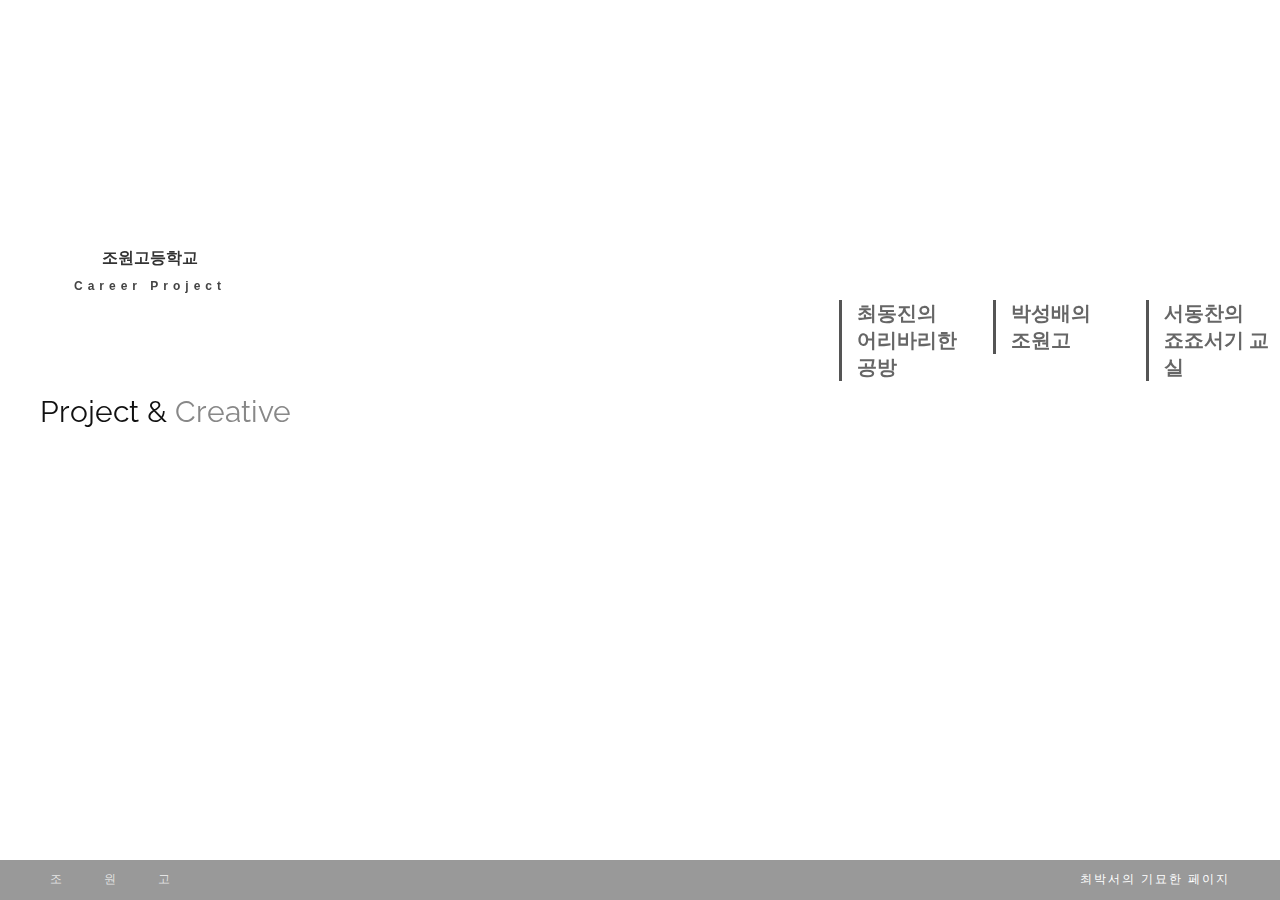
==== main.html @ f8287d0b "ver.26(psb5,cdj6)" ====
﻿<!DOCTYPE html >
<html>
<head>
	<meta http-equiv="X-UA-Compatible" content="IE=Edge" />
	<title>최박서의 기묘한 페이지</title>
	<meta name="viewport" content="width=device-width, intial-scale=1.0"/>
	<link href="//maxcdn.bootstrapcdn.com/font-awesome/4.2.0/css/font-awesome.min.css" rel="stylesheet">
	<link rel="stylesheet" href="stylems.css" />
	<script type="text/javascript" src="jquery-2.1.1.minm.js"></script>
	<script type="text/javascript" src="prefixfree.minm.js"></script>
	<script type="text/javascript" src="customm.js"></script>
</head>
<body>


	<div class="wrap">

		<!-- 로고 영역 -->
		<h1>
			<strong>조원고등학교</strong>	<br />
			<span>Career Project</span>
		</h1>

		<!-- 슬로건 영역 -->
		<p class="txt">
			Project & <span>Creative</span>
		</p>

		<!-- section 영역 -->
		<section class="contents">


			<!-- article 영역 -->
			<article>
				<h2>서동찬의<br />죠죠서기 교실</h2></a>
				<a href="index.html">
				<video loop="loop" preload="auto" muted="muted">
					<source src="jojo.mp4" type="video/mp4" />
				</video>
				</a>
				<div></div>
				<h3>JoJo pose</h3>
				<p>
					죠죠의 기묘한 모험에 나오는<br /> 죠죠서기를<br /> 소개해주는 페이지.
				</p>
			</article>

			<!-- article 영역 -->
			<article>
				<h2>박성배의<br />조원고</h2>
				<a href="https://s30408.github.io/main/%EC%84%B1%EB%B0%B0%EC%9E%90%EB%A6%AC.html">
				<video loop="loop" preload="auto" muted="muted">
					<source src="갓시덤불.mp4" type="video/mp4" />
				</video>
				</a>
				<div></div>
				<h3>Jowon <br />HighSchool</h3>
				<p>
					현재 최박서팀이 <br />다니는 학교인<br /> 조원고등학교를<br /> 소개해주는 페이지.
				</p>
			</article>

			<!-- article 영역 -->
			<article>
				<h2>최동진의<br />어리바리한<br />공방</h2>
				<a href="https://s30408.github.io/main/%EB%82%B4%EB%B3%B4%EA%B8%88%EC%9E%90%EB%A6%AC.html">
				<video loop="loop" preload="auto" muted="muted">
					<source src="밥로스.mp4" type="video/mp4" />
				</video>
				</a>
				<div></div>
				<h3>Workshop</h3>
				<p>
					본인이 그린 그림 등을<br /> 업로드하는 사이트<br />
				</p>
			</article>

		</section>

		<!-- footer -->
		<footer>
			<ul>
				<li><a href="https://s30408.github.io/main/현준.html">조</a></li>
				<li><a href="#">원</a></li>
				<li><a href="#">고</a></li>
			</ul>
			<span>최박서의 기묘한 페이지</span>
		</footer>

	</div>

</body>
</html>
---- stylems.css ----
@charset "utf-8";
@import url(http://fonts.googleapis.com/css?family=Raleway);

/*    Reset CSS  */
* { margin:0;  padding:0;}
ol,ul { list-style: none; }
a { outline:0; text-decoration:none;	color:#bbb;}
img { border:0;}


/* 배경이미지 설정*/
.wrap {	position:fixed; width:100%; height:100%; min-width:1024px; min-height:768px; 	background:url(bg.jpg) no-repeat center bottom; background-size:cover;}

/* 로고 영역 */
.wrap h1 { position:fixed; width:300px; top:240px; left:0px;	text-align:center;	line-height:0.8;}
.wrap h1 strong {	font:bold 16px/1.1 verdana; color:#333;}
.wrap h1 img {	width:200px; height:auto;}
.wrap h1 span {font:bold 12px/1.6 arial; color:#444;letter-spacing:5px;}

/* 슬로건 영역*/
.txt {	position:fixed; top:400px; left:40px;	font:30px/0.8 Raleway; color:#111;	letter-spacing:0px;}
.txt span {font-size:30px; color:#888;}

/* 웹 아이콘 버튼 모음 */
.sns { position:fixed; top:30px; right:50px; z-index:10;}
.sns li { float:left;	margin-left:30px;}
.sns li a {	color:#555;	font-size:22px;}

/* section 영역 레이아웃 */
section {position:fixed; top:0px; right:0px;width:100%; height:100%;}
article {position:relative;	width:12%; height:100%;background:url(divider.png) no-repeat left center;float:right;	overflow:hidden;}

/* article 제목 */
article h2 {position:absolute;top:300px;	left:20px;	padding-left:15px;	border-left:3px solid #555;	font:bold 20px Raleway; color:#666;	z-index:3;	transition:all 0.5s;}
article div {	position:absolute;	left:0px; top:300px;	width:100%; height:0px;	background:#000;	opacity:0.5;	z-index:2;	transition:all 0.5s;}

/* article 제목 호버 효과 */
article:hover h2 { color:#ccc; border-left:3px solid #ccc;}
article:hover div { top:270px; height:70px;}

/* article 동영상 */
article video {	position:absolute;width:auto; height:100%;	margin-top:0px; margin-left:-100px;	opacity:0;	z-index:1;}

/* article 숨겨진 컨텐츠 */
article h3 {position:absolute;	bottom:210px;	right:-310px;	font: 40px Raleway; color:#fff;	text-align:right;	opacity:1;	z-index:4;	}
article p {	position:absolute;bottom:50px; right:-310px;	width:300px; height:150px;	font:20px/1.5 arial; color:#fff;	text-align:right;	opacity:0.8;	z-index:5;}

/* footer */
footer {	position:fixed; 	width:100%; height:40px;	left:0px; bottom:0px;	background:#000;	font:12px/3.3 verdana; color:#fff;	letter-spacing:2px;	opacity:0.4;	z-index:10;}
footer ul {	position:absolute; 	bottom:0px; left:50px;}
footer ul li {	float:left;	margin-right:40px;}
footer span {position:absolute; 	right:50px; bottom:0px;}

/* 모바일 기기 전용 웹 */
@media screen and (max-width:479px){

  /* article 영역 */
  article {display:none;}

  /* 로고 */
  .wrap h1 { position:fixed; width:300px; top:6%; left:10%; right:10%;	text-align:center;	line-height:0.8;}
  .wrap h1 strong {	font:bold 30px/1.1 verdana; color:#333;}
  .wrap h1 span {font:bold 17px/1.6 arial; color:#444;letter-spacing:5px;}

  /* 슬로건 영역*/
  .txt {	position:fixed; top:85%; left:auto; right:auto;	font:30px/0.8 Raleway; color:#111;	letter-spacing:0px;}
  .txt span {font-size:30px; color:#888;}
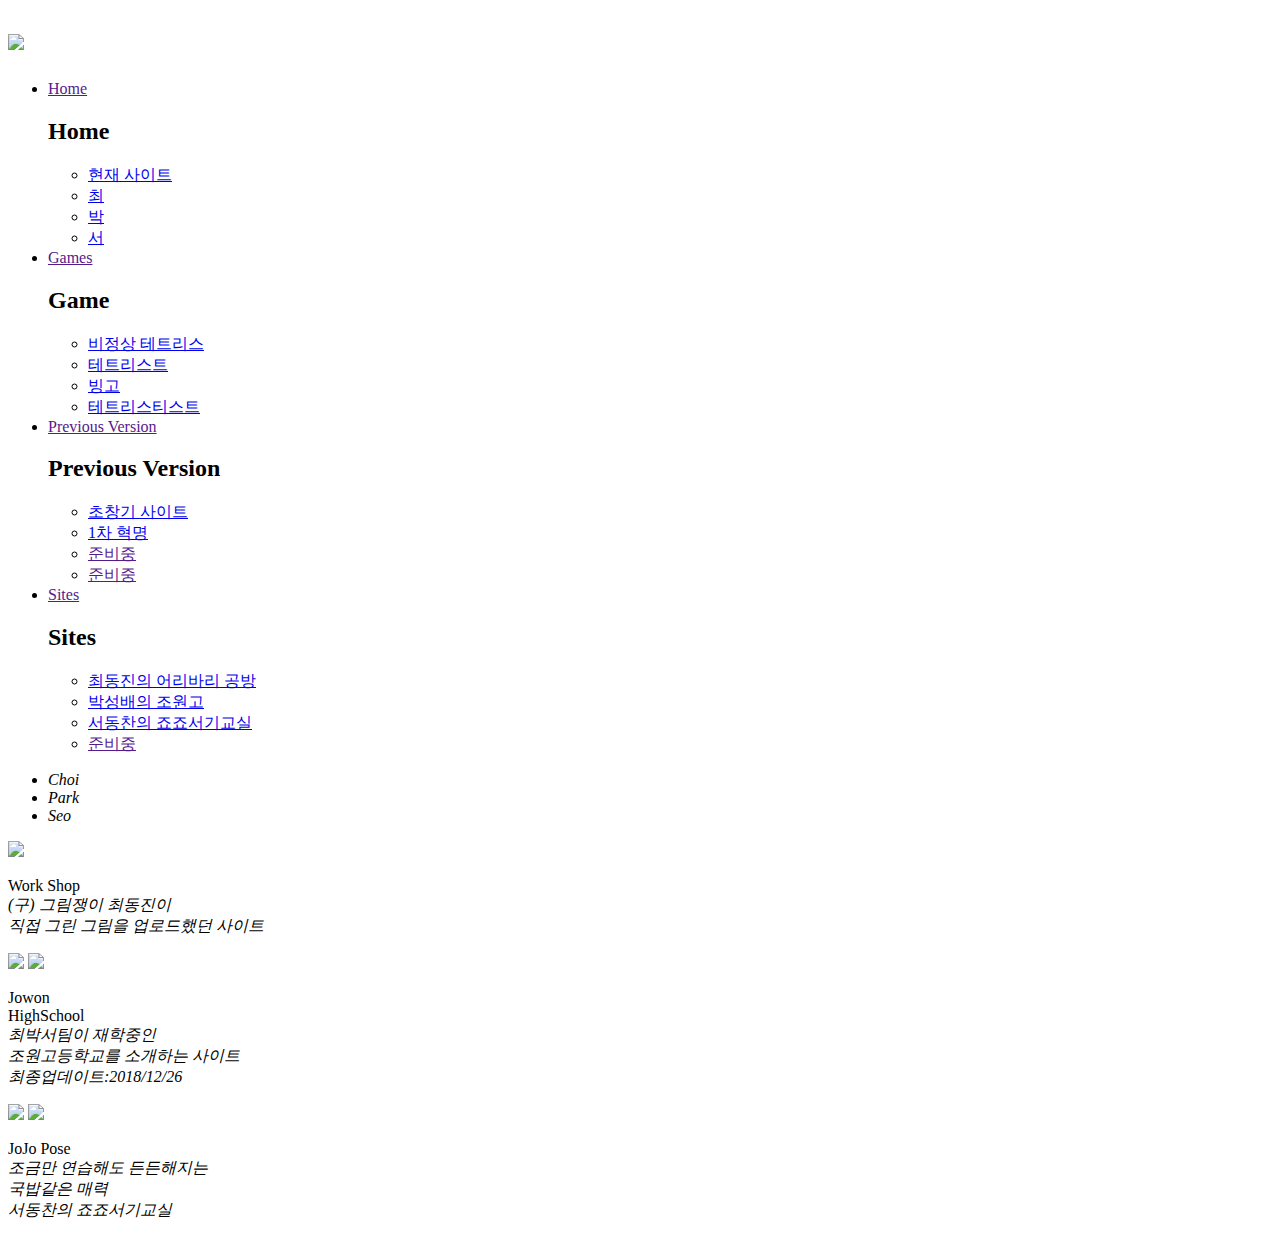
==== commit 14c06bea: "ver.42(psb7,cdj7)" ====
--- a/main.html
+++ b/main.html
@@ -1,93 +1,126 @@
-﻿<!DOCTYPE html >
+<!DOCTYPE html >
 <html>
 <head>
 	<meta http-equiv="X-UA-Compatible" content="IE=Edge" />
-	<title>최박서의 기묘한 페이지</title>
-	<meta name="viewport" content="width=device-width, intial-scale=1.0"/>
-	<link href="//maxcdn.bootstrapcdn.com/font-awesome/4.2.0/css/font-awesome.min.css" rel="stylesheet">
-	<link rel="stylesheet" href="stylems.css" />
-	<script type="text/javascript" src="jquery-2.1.1.minm.js"></script>
-	<script type="text/javascript" src="prefixfree.minm.js"></script>
-	<script type="text/javascript" src="customm.js"></script>
+	<meta name="Keywords" content="work shop,jojopose,jowon,jowonhighschool,ジョジョ立ち,ジョジョ,ジョジョの奇妙な冒険,jojo,대마왕,서동찬,대마 왕,최동진,박성배,조원고,조원고등학교,코딩,으썸,어썸,기묘,사이트,죠죠,동방,그림">
+	<meta name="Description" content="조원고등학교에 재학중인 (아마도) 평범한 학생들이 코딩을 스스로 터득해 만든 사이트">
+	<meta name="viewport" content="width=device-width, initial-scale=1.0" />
+
+	<title> 최박서의 으썸한 페이지 </title>
+	<link rel="stylesheet" href="//maxcdn.bootstrapcdn.com/font-awesome/4.3.0/css/font-awesome.min.css">
+  <link rel="shortcut icon" href="logo.ico">
+	<link rel="stylesheet" href="style.css" />
+
+	<script type="text/javascript" src="jquery-2.1.1.min.js"></script>
+	<script type="text/javascript" src="jquery.easing.1.3.js"></script>
+	<script type="text/javascript" src="prefixfree.min.js"></script>
+	<script type="text/javascript" src="custom.js"></script>
 </head>
 <body>
 
+	<!-- 배경이미지 -->
+	<div class="bg"></div>
 
-	<div class="wrap">
+	<!-- 로고 -->
+	<h1><img src="logo.png" /></h1>
 
-		<!-- 로고 영역 -->
-		<h1>
-			<strong>조원고등학교</strong>	<br />
-			<span>Career Project</span>
-		</h1>
+	<!-- 주 메뉴 -->
+	<nav>
+		<ul id="gnb" class="gnb">
+			<li>
+				<a href="">Home</a>
+				<div>
+					<h2>Home</h2>
+					<ul>
+						<li><a href="main.html">현재 사이트</a></li>
+						<li><a href="https://s30408.github.io/main/%EB%82%B4%EB%B3%B4%EA%B8%88%EC%9E%90%EB%A6%AC.html">최</a></li>
+						<li><a href="https://s30408.github.io/main/%EC%84%B1%EB%B0%B0%EC%9E%90%EB%A6%AC.html">박</a></li>
+						<li><a href="https://s30408.github.io/test/index.html">서</a></li>
+					</ul>
+				</div>
+			</li>
 
-		<!-- 슬로건 영역 -->
-		<p class="txt">
-			Project & <span>Creative</span>
-		</p>
+			<li>
+				<a href="">Games</a>
+				<div>
+					<h2>Game</h2>
+					<ul>
+						<li><a href="https://s30408.github.io/test/tetris.html">비정상 테트리스</a></li>
+						<li><a href="https://s30408.github.io/test/tetrist.html">테트리스트</a></li>
+						<li><a href="https://s30408.github.io/test/bingo.html">빙고</a></li>
+						<li><a href="https://s30408.github.io/tetristest/">테트리스티스트</a></li>
+					</ul>
+				</div>
+			</li>
 
-		<!-- section 영역 -->
-		<section class="contents">
+			<li>
+				<a href="">Previous Version</a>
+				<div>
+					<h2>Previous Version</h2>
+					<ul>
+						<li><a href="https://s30408.github.io/main/">초창기 사이트</a></li>
+						<li><a href="https://s30408.github.io/main/main.html">1차 혁명</a></li>
+						<li><a href="">준비중</a></li>
+						<li><a href="">준비중</a></li>
+					</ul>
+				</div>
+			</li>
+			<li>
+				<a href="">Sites</a>
+				<div>
+					<h2>Sites</h2>
+					<ul>
+						<li><a href="https://s30408.github.io/main/%EB%82%B4%EB%B3%B4%EA%B8%88%EC%9E%90%EB%A6%AC.html">최동진의 어리바리 공방</a></li>
+						<li><a href="https://s30408.github.io/main/%EC%84%B1%EB%B0%B0%EC%9E%90%EB%A6%AC.html">박성배의 조원고</a></li>
+						<li><a href="https://s30408.github.io/test/index.html">서동찬의 죠죠서기교실</a></li>
+						<li><a href="">준비중</a></li>
+					</ul>
+				</div>
+			</li>
+		</ul>
+	</nav>
 
 
-			<!-- article 영역 -->
-			<article>
-				<h2>서동찬의<br />죠죠서기 교실</h2></a>
-				<a href="index.html">
-				<video loop="loop" preload="auto" muted="muted">
-					<source src="jojo.mp4" type="video/mp4" />
-				</video>
-				</a>
-				<div></div>
-				<h3>JoJo pose</h3>
-				<p>
-					죠죠의 기묘한 모험에 나오는<br /> 죠죠서기를<br /> 소개해주는 페이지.
-				</p>
-			</article>
+	<!-- 스크롤 네비게이션 -->
+	<ul id="gnb1"class="scrollNavi">
+		<li class="on"><span></span><em> Choi</em></li>
+		<li><span></span><em> Park</em></li>
+		<li><span></span><em> Seo</em></li>
+	</ul>
 
-			<!-- article 영역 -->
-			<article>
-				<h2>박성배의<br />조원고</h2>
-				<a href="https://s30408.github.io/main/%EC%84%B1%EB%B0%B0%EC%9E%90%EB%A6%AC.html">
-				<video loop="loop" preload="auto" muted="muted">
-					<source src="갓시덤불.mp4" type="video/mp4" />
-				</video>
-				</a>
-				<div></div>
-				<h3>Jowon <br />HighSchool</h3>
-				<p>
-					현재 최박서팀이 <br />다니는 학교인<br /> 조원고등학교를<br /> 소개해주는 페이지.
-				</p>
-			</article>
+	<!-- 박스 그룹 -->
+	<section>
 
-			<!-- article 영역 -->
-			<article>
-				<h2>최동진의<br />어리바리한<br />공방</h2>
-				<a href="https://s30408.github.io/main/%EB%82%B4%EB%B3%B4%EA%B8%88%EC%9E%90%EB%A6%AC.html">
-				<video loop="loop" preload="auto" muted="muted">
-					<source src="밥로스.mp4" type="video/mp4" />
-				</video>
-				</a>
-				<div></div>
-				<h3>Workshop</h3>
-				<p>
-					본인이 그린 그림 등을<br /> 업로드하는 사이트<br />
-				</p>
-			</article>
+		<!-- 첫 번째 박스 -->
+		<article class="on">
+			<a><img class="obj13" src="player1.png" /></a>
+			<p class="on">
+				<span>Work Shop</span><br />
+				<em> (구) 그림쟁이 최동진이 <br />직접 그린 그림을 업로드했던 사이트</em>
+			</p>
+		</article>
 
-		</section>
+		<!-- 두 번째 박스 -->
+		<article>
+			<a><img class="obj21" src="pic21.png" /></a>
+			<a><img class="obj22" src="player2.png" /></a>
+			<p>
+				<span>Jowon <br />HighSchool</span><br />
+				<em> 최박서팀이 재학중인 <br />조원고등학교를 소개하는 사이트<br />최종업데이트:2018/12/26</em>
+			</p>
+		</article>
 
-		<!-- footer -->
-		<footer>
-			<ul>
-				<li><a href="https://s30408.github.io/main/현준.html">조</a></li>
-				<li><a href="#">원</a></li>
-				<li><a href="#">고</a></li>
-			</ul>
-			<span>최박서의 기묘한 페이지</span>
-		</footer>
+		<!-- 세 번째 박스 -->
+		<article>
+			<a><img class="obj31" src="pic31.png" /></a>
+			<a><img class="obj32" src="player3.png" /></a>
+			<p>
+				<span>JoJo Pose</span><br />
+				<em> 조금만 연습해도 든든해지는 <br />국밥같은 매력<br />서동찬의 죠죠서기교실 </em>
+			</p>
+		</article>
+	</section>
 
-	</div>
 
 </body>
 </html>
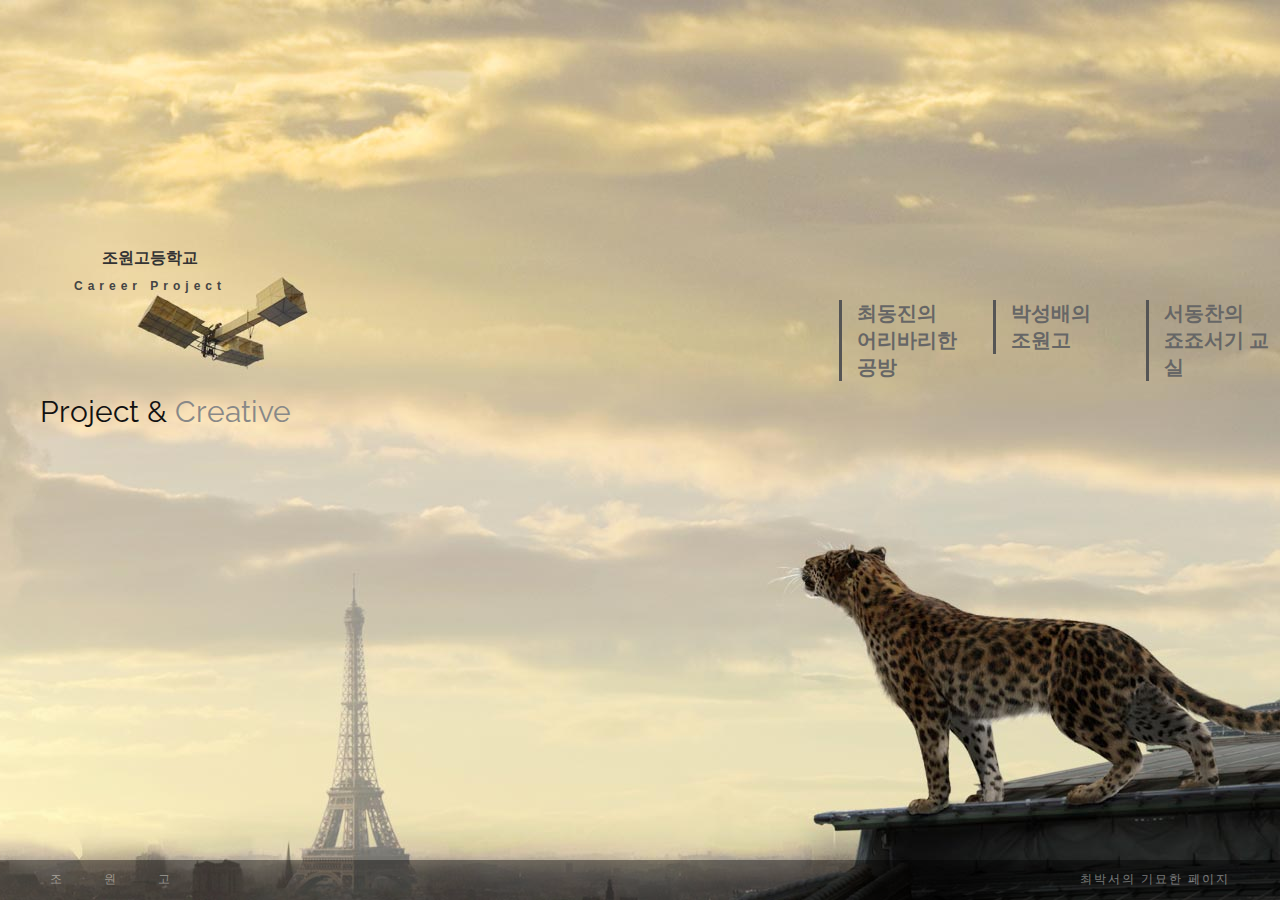
==== commit 59f1bbf2: "ver.43(psb7,cdj7)" ====
--- a/main.html
+++ b/main.html
@@ -2,125 +2,79 @@
 <html>
 <head>
 	<meta http-equiv="X-UA-Compatible" content="IE=Edge" />
-	<meta name="Keywords" content="work shop,jojopose,jowon,jowonhighschool,ジョジョ立ち,ジョジョ,ジョジョの奇妙な冒険,jojo,대마왕,서동찬,대마 왕,최동진,박성배,조원고,조원고등학교,코딩,으썸,어썸,기묘,사이트,죠죠,동방,그림">
-	<meta name="Description" content="조원고등학교에 재학중인 (아마도) 평범한 학생들이 코딩을 스스로 터득해 만든 사이트">
+	<title>최박서의 기묘한 페이지</title>
 	<meta name="viewport" content="width=device-width, initial-scale=1.0" />
-
-	<title> 최박서의 으썸한 페이지 </title>
-	<link rel="stylesheet" href="//maxcdn.bootstrapcdn.com/font-awesome/4.3.0/css/font-awesome.min.css">
-  <link rel="shortcut icon" href="logo.ico">
-	<link rel="stylesheet" href="style.css" />
-
-	<script type="text/javascript" src="jquery-2.1.1.min.js"></script>
-	<script type="text/javascript" src="jquery.easing.1.3.js"></script>
+	<link href="//maxcdn.bootstrapcdn.com/font-awesome/4.2.0/css/font-awesome.min.css" rel="stylesheet">
+	<link rel="stylesheet" href="stylems.css" />
+	<script type="text/javascript" src="jquery-2.2.4.min.js"></script>
 	<script type="text/javascript" src="prefixfree.min.js"></script>
-	<script type="text/javascript" src="custom.js"></script>
+	<script type="text/javascript" src="customm.js"></script>
 </head>
 <body>
-
-	<!-- 배경이미지 -->
-	<div class="bg"></div>
-
-	<!-- 로고 -->
-	<h1><img src="logo.png" /></h1>
-
-	<!-- 주 메뉴 -->
-	<nav>
-		<ul id="gnb" class="gnb">
-			<li>
-				<a href="">Home</a>
-				<div>
-					<h2>Home</h2>
-					<ul>
-						<li><a href="main.html">현재 사이트</a></li>
-						<li><a href="https://s30408.github.io/main/%EB%82%B4%EB%B3%B4%EA%B8%88%EC%9E%90%EB%A6%AC.html">최</a></li>
-						<li><a href="https://s30408.github.io/main/%EC%84%B1%EB%B0%B0%EC%9E%90%EB%A6%AC.html">박</a></li>
-						<li><a href="https://s30408.github.io/test/index.html">서</a></li>
-					</ul>
-				</div>
-			</li>
-
-			<li>
-				<a href="">Games</a>
-				<div>
-					<h2>Game</h2>
-					<ul>
-						<li><a href="https://s30408.github.io/test/tetris.html">비정상 테트리스</a></li>
-						<li><a href="https://s30408.github.io/test/tetrist.html">테트리스트</a></li>
-						<li><a href="https://s30408.github.io/test/bingo.html">빙고</a></li>
-						<li><a href="https://s30408.github.io/tetristest/">테트리스티스트</a></li>
-					</ul>
-				</div>
-			</li>
-
-			<li>
-				<a href="">Previous Version</a>
-				<div>
-					<h2>Previous Version</h2>
-					<ul>
-						<li><a href="https://s30408.github.io/main/">초창기 사이트</a></li>
-						<li><a href="https://s30408.github.io/main/main.html">1차 혁명</a></li>
-						<li><a href="">준비중</a></li>
-						<li><a href="">준비중</a></li>
-					</ul>
-				</div>
-			</li>
-			<li>
-				<a href="">Sites</a>
-				<div>
-					<h2>Sites</h2>
-					<ul>
-						<li><a href="https://s30408.github.io/main/%EB%82%B4%EB%B3%B4%EA%B8%88%EC%9E%90%EB%A6%AC.html">최동진의 어리바리 공방</a></li>
-						<li><a href="https://s30408.github.io/main/%EC%84%B1%EB%B0%B0%EC%9E%90%EB%A6%AC.html">박성배의 조원고</a></li>
-						<li><a href="https://s30408.github.io/test/index.html">서동찬의 죠죠서기교실</a></li>
-						<li><a href="">준비중</a></li>
-					</ul>
-				</div>
-			</li>
-		</ul>
-	</nav>
-
-
-	<!-- 스크롤 네비게이션 -->
-	<ul id="gnb1"class="scrollNavi">
-		<li class="on"><span></span><em> Choi</em></li>
-		<li><span></span><em> Park</em></li>
-		<li><span></span><em> Seo</em></li>
-	</ul>
-
-	<!-- 박스 그룹 -->
-	<section>
-
-		<!-- 첫 번째 박스 -->
-		<article class="on">
-			<a><img class="obj13" src="player1.png" /></a>
-			<p class="on">
-				<span>Work Shop</span><br />
-				<em> (구) 그림쟁이 최동진이 <br />직접 그린 그림을 업로드했던 사이트</em>
-			</p>
-		</article>
-
-		<!-- 두 번째 박스 -->
-		<article>
-			<a><img class="obj21" src="pic21.png" /></a>
-			<a><img class="obj22" src="player2.png" /></a>
-			<p>
-				<span>Jowon <br />HighSchool</span><br />
-				<em> 최박서팀이 재학중인 <br />조원고등학교를 소개하는 사이트<br />최종업데이트:2018/12/26</em>
-			</p>
-		</article>
-
-		<!-- 세 번째 박스 -->
-		<article>
-			<a><img class="obj31" src="pic31.png" /></a>
-			<a><img class="obj32" src="player3.png" /></a>
-			<p>
-				<span>JoJo Pose</span><br />
-				<em> 조금만 연습해도 든든해지는 <br />국밥같은 매력<br />서동찬의 죠죠서기교실 </em>
-			</p>
-		</article>
-	</section>
-
-
+	<div class="wrap">
+		<!-- 로고 영역 -->
+		<h1>
+			<strong>조원고등학교</strong>	<br />
+			<span>Career Project</span>
+		</h1>
+		<!-- 슬로건 영역 -->
+		<p class="txt">
+			Project & <span>Creative</span>
+		</p>
+		<!-- section 영역 -->
+		<section class="contents">
+			<!-- article 영역 -->
+			<article id="gnb">
+				<h2>서동찬의<br />죠죠서기 교실</h2></a>
+				<a href="index.html">
+				<video loop="loop" preload="auto" muted="muted">
+					<source src="jojo.mp4" type="video/mp4" />
+				</video>
+				</a>
+				<div></div>
+				<h3>JoJo pose</h3>
+				<p>
+					죠죠의 기묘한 모험에 나오는<br /> 죠죠서기를<br /> 소개해주는 페이지.
+				</p>
+			</article>
+			<!-- article 영역 -->
+			<article id="gnb">
+				<h2>박성배의<br />조원고</h2>
+				<a href="https://s30408.github.io/main/%EC%84%B1%EB%B0%B0%EC%9E%90%EB%A6%AC.html">
+				<video loop="loop" preload="auto" muted="muted">
+					<source src="갓시덤불.mp4" type="video/mp4" />
+				</video>
+				</a>
+				<div></div>
+				<h3>Jowon <br />HighSchool</h3>
+				<p>
+					현재 최박서팀이 <br />다니는 학교인<br /> 조원고등학교를<br /> 소개해주는 페이지.
+				</p>
+			</article>
+			<!-- article 영역 -->
+			<article id="gnb">
+				<h2>최동진의<br />어리바리한<br />공방</h2>
+				<a href="https://s30408.github.io/main/%EB%82%B4%EB%B3%B4%EA%B8%88%EC%9E%90%EB%A6%AC.html">
+				<video loop="loop" preload="auto" muted="muted">
+					<source src="밥로스.mp4" type="video/mp4" />
+				</video>
+				</a>
+				<div></div>
+				<h3>Workshop</h3>
+				<p>
+					본인이 그린 그림 등을<br /> 업로드하는 사이트<br />
+				</p>
+			</article>
+		</section>
+		<!-- footer -->
+		<footer>
+			<ul>
+				<li><a href="https://s30408.github.io/main/현준.html">조</a></li>
+				<li><a href="tetris.html">원</a></li>
+				<li><a href="#">고</a></li>
+			</ul>
+			<span>최박서의 기묘한 페이지</span>
+		</footer>
+	</div>
 </body>
 </html>
--- a/stylems.css
+++ b/stylems.css
@@ -0,0 +1,67 @@
+@charset "utf-8";
+@import url(http://fonts.googleapis.com/css?family=Raleway);
+
+/*    Reset CSS  */
+* { margin:0;  padding:0;}
+ol,ul { list-style: none; }
+a { outline:0; text-decoration:none;	color:#bbb;}
+img { border:0;}
+
+
+/* 배경이미지 설정*/
+.wrap {	position:fixed; width:100%; height:100%; min-width:1024px; min-height:768px; 	background:url(bg.jpg) no-repeat center bottom; background-size:cover;}
+
+/* 로고 영역 */
+.wrap h1 { position:fixed; width:300px; top:240px; left:0px;	text-align:center;	line-height:0.8;}
+.wrap h1 strong {	font:bold 16px/1.1 verdana; color:#333;}
+.wrap h1 img {	width:200px; height:auto;}
+.wrap h1 span {font:bold 12px/1.6 arial; color:#444;letter-spacing:5px;}
+
+/* 슬로건 영역*/
+.txt {	position:fixed; top:400px; left:40px;	font:30px/0.8 Raleway; color:#111;	letter-spacing:0px;}
+.txt span {font-size:30px; color:#888;}
+
+/* 웹 아이콘 버튼 모음 */
+.sns { position:fixed; top:30px; right:50px; z-index:10;}
+.sns li { float:left;	margin-left:30px;}
+.sns li a {	color:#555;	font-size:22px;}
+
+/* section 영역 레이아웃 */
+section {position:fixed; top:0px; right:0px;width:100%; height:100%;}
+article {position:relative;	width:12%; height:100%;background:url(divider.png) no-repeat left center;float:right;	overflow:hidden;}
+
+/* article 제목 */
+article h2 {position:absolute;top:300px;	left:20px;	padding-left:15px;	border-left:3px solid #555;	font:bold 20px Raleway; color:#666;	z-index:3;	transition:all 0.5s;}
+article div {	position:absolute;	left:0px; top:300px;	width:100%; height:0px;	background:#000;	opacity:0.5;	z-index:2;	transition:all 0.5s;}
+
+/* article 제목 호버 효과 */
+article:hover h2 { color:#ccc; border-left:3px solid #ccc;}
+article:hover div { top:270px; height:70px;}
+
+/* article 동영상 */
+article video {	position:absolute;width:auto; height:100%;	margin-top:0px; margin-left:-100px;	opacity:0;	z-index:1;}
+
+/* article 숨겨진 컨텐츠 */
+article h3 {position:absolute;	bottom:210px;	right:-310px;	font: 40px Raleway; color:#fff;	text-align:right;	opacity:1;	z-index:4;	}
+article p {	position:absolute;bottom:50px; right:-310px;	width:300px; height:150px;	font:20px/1.5 arial; color:#fff;	text-align:right;	opacity:0.8;	z-index:5;}
+
+/* footer */
+footer {	position:fixed; 	width:100%; height:40px;	left:0px; bottom:0px;	background:#000;	font:12px/3.3 verdana; color:#fff;	letter-spacing:2px;	opacity:0.4;	z-index:10;}
+footer ul {	position:absolute; 	bottom:0px; left:50px;}
+footer ul li {	float:left;	margin-right:40px;}
+footer span {position:absolute; 	right:50px; bottom:0px;}
+
+/* 모바일 기기 전용 웹 */
+@media screen and (max-width: 479px){
+
+  /* article 영역 */
+  article {display:none;}
+
+  /* 로고 */
+  .wrap h1 { position:fixed; width:300px; top:6%; left:10%; right:10%;	text-align:center;	line-height:0.8;}
+  .wrap h1 strong {	font:bold 30px/1.1 verdana; color:#333;}
+  .wrap h1 span {font:bold 17px/1.6 arial; color:#444;letter-spacing:5px;}
+
+  /* 슬로건 영역*/
+  .txt {	position:fixed; top:85%; left:auto; right:auto;	font:30px/0.8 Raleway; color:#111;	letter-spacing:0px;}
+  .txt span {font-size:30px; color:#888;}
